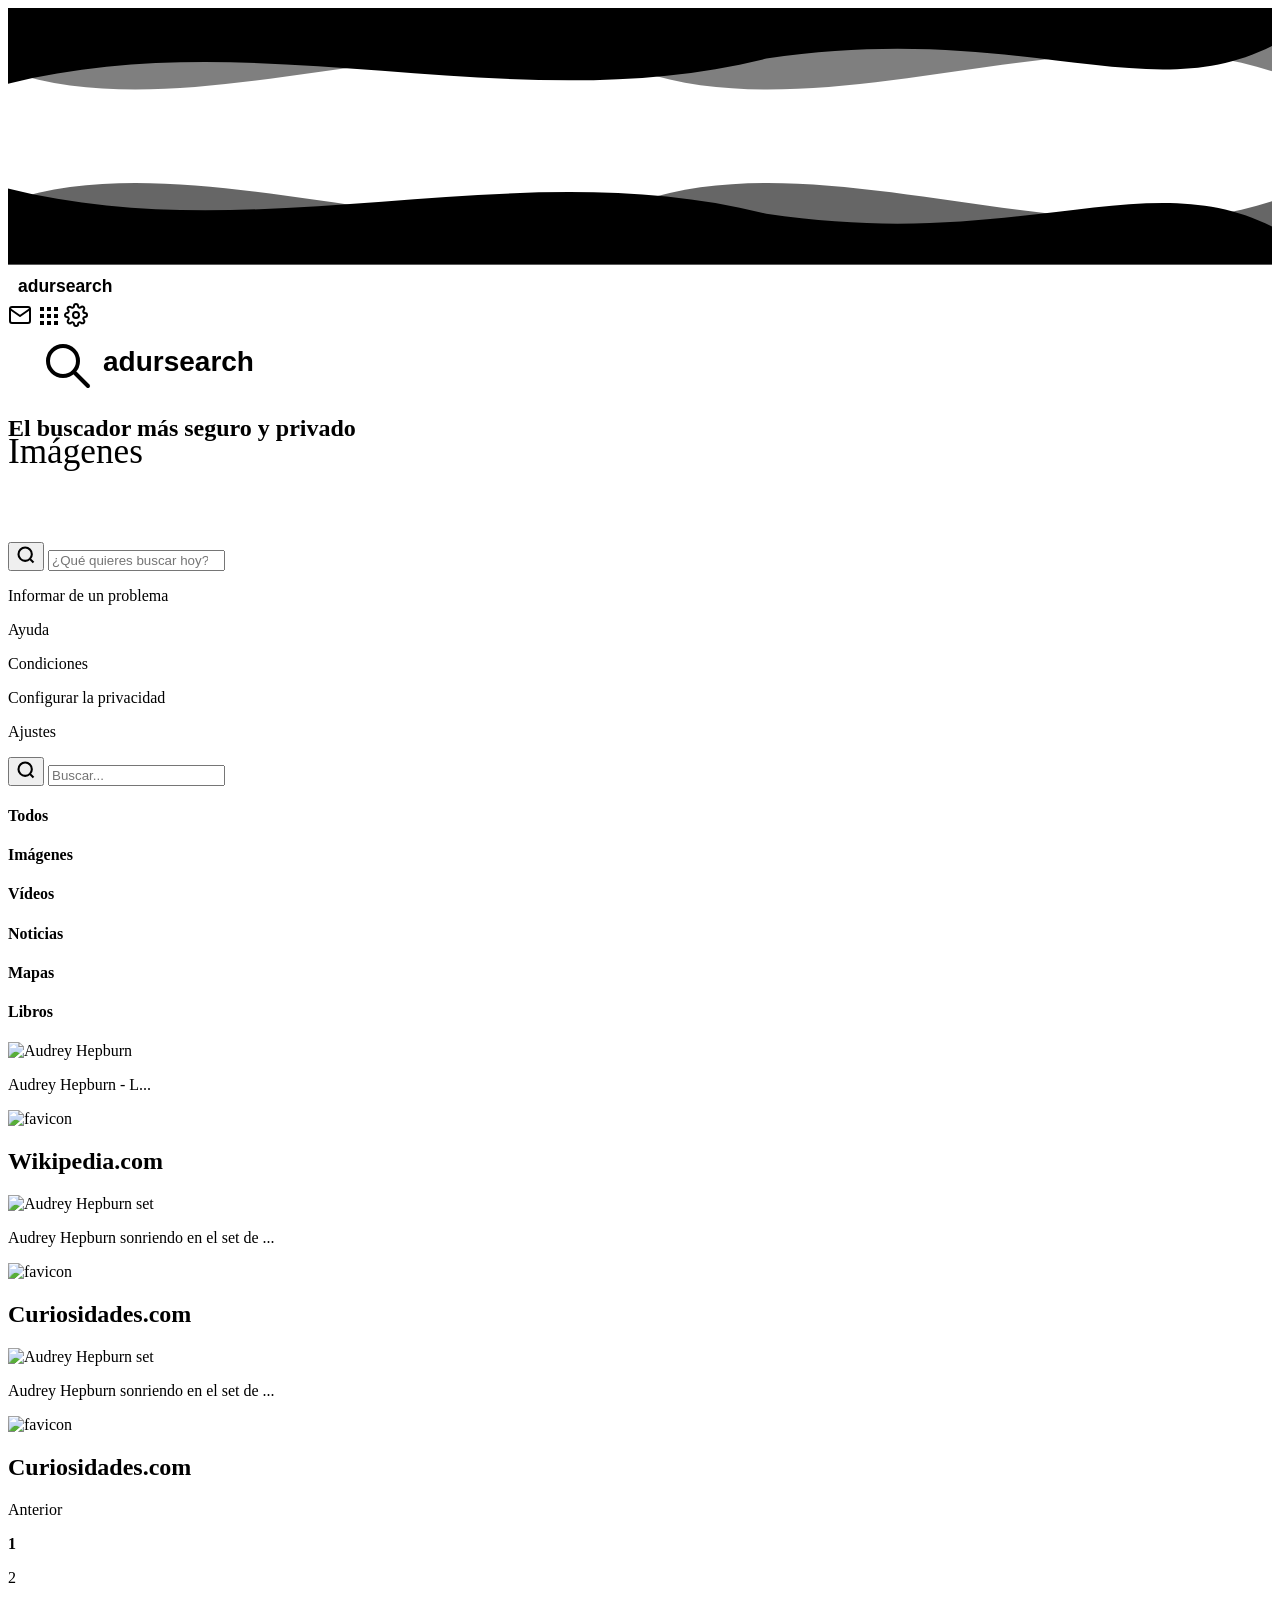
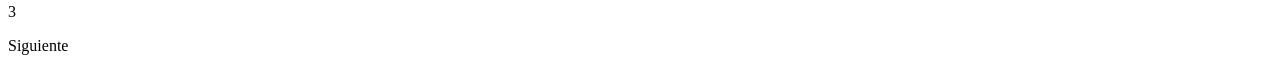
==== index.html @ cc0c8c89 "Add files via upload" ====
<!DOCTYPE html>
<html lang="es">

<head>
    <meta charset="UTF-8">
    <meta name="viewport" content="width=device-width, initial-scale=1.0, maximum-scale=1.0, user-scalable=no, viewport-fit=cover">
    <meta name="apple-mobile-web-app-capable" content="yes">
    <meta name="apple-mobile-web-app-status-bar-style" content="black-translucent">
    <meta name="apple-mobile-web-app-title" content="adursearch">
    
    <title>Buscador Audrey</title>

    <link rel="apple-touch-icon" href="icono-192.png">
    <link rel="manifest" href="manifest.json">
    <link rel="stylesheet" href="css/estilos.css">

</head>

<body class="pantalla-inicio-activa">

    <div class="contenedorOla olaSuperior">
        <svg viewBox="0 0 1000 100" preserveAspectRatio="none">
            <path class="wave-path" d="M0,50 C150,100 350,0 500,50 C650,100 850,0 1000,50 L1000,0 L0,0 Z" opacity="0.5"></path>
            <path class="wave-path" d="M0,60 C200,10 400,90 600,40 C800,10 900,80 1000,30 L1000,0 L0,0 Z"></path>
        </svg>
    </div>

    <div class="contenedorOla olaInferior">
        <svg viewBox="0 0 1000 100" preserveAspectRatio="none">
            <path class="wave-path" d="M0,50 C150,0 350,100 500,50 C650,0 850,100 1000,50 L1000,100 L0,100 Z" opacity="0.6"></path>
            <path class="wave-path" d="M0,40 C200,90 400,10 600,60 C800,90 900,20 1000,70 L1000,100 L0,100 Z"></path>
        </svg>
    </div>

    <nav class="nav-superior">
        <div class="logo-mini" onclick="alternarBusqueda('pantalla-resultados')">
            <svg width="120" height="30" viewBox="0 0 200 60">
                <text x="0" y="45" font-family="Arial, sans-serif" font-size="35" font-weight="bold" fill="var(--colorTema )">adursearch</text>
            </svg>
        </div>
        <div class="iconos-derecha">
            <svg width="24" height="24" viewBox="0 0 24 24" fill="none" stroke="currentColor" stroke-width="2" stroke-linecap="round" stroke-linejoin="round"><path d="M4 4h16c1.1 0 2 .9 2 2v12c0 1.1-.9 2-2 2H4c-1.1 0-2-.9-2-2V6c0-1.1.9-2 2-2z"></path><polyline points="22,6 12,13 2,6"></polyline></svg>
            <svg width="24" height="24" viewBox="0 0 24 24" fill="currentColor"><rect x="4" y="4" width="4" height="4"/><rect x="11" y="4" width="4" height="4"/><rect x="18" y="4" width="4" height="4"/><rect x="4" y="11" width="4" height="4"/><rect x="11" y="11" width="4" height="4"/><rect x="18" y="11" width="4" height="4"/><rect x="4" y="18" width="4" height="4"/><rect x="11" y="18" width="4" height="4"/><rect x="18" y="18" width="4" height="4"/></svg>
            <svg width="24" height="24" viewBox="0 0 24 24" fill="none" stroke="currentColor" stroke-width="2" stroke-linecap="round" stroke-linejoin="round"><circle cx="12" cy="12" r="3"></circle><path d="M19.4 15a1.65 1.65 0 0 0 .33 1.82l.06.06a2 2 0 0 1 0 2.83 2 2 0 0 1-2.83 0l-.06-.06a1.65 1.65 0 0 0-1.82-.33 1.65 1.65 0 0 0-1 1.51V21a2 2 0 0 1-2 2 2 2 0 0 1-2-2v-.09A1.65 1.65 0 0 0 9 19.4a1.65 1.65 0 0 0-1.82.33l-.06.06a2 2 0 0 1-2.83 0 2 2 0 0 1 0-2.83l.06-.06a1.65 1.65 0 0 0 .33-1.82 1.65 1.65 0 0 0-1.51-1H3a2 2 0 0 1-2-2 2 2 0 0 1 2-2h.09A1.65 1.65 0 0 0 4.6 9a1.65 1.65 0 0 0-.33-1.82l-.06-.06a2 2 0 0 1 0-2.83 2 2 0 0 1 2.83 0l.06.06a1.65 1.65 0 0 0 1.82.33H9a1.65 1.65 0 0 0 1-1.51V3a2 2 0 0 1 2-2 2 2 0 0 1 2 2v.09a1.65 1.65 0 0 0 1 1.51 1.65 1.65 0 0 0 1.82-.33l.06-.06a2 2 0 0 1 2.83 0 2 2 0 0 1 0 2.83l-.06.06a1.65 1.65 0 0 0-.33 1.82V9a1.65 1.65 0 0 0 1.51 1H21a2 2 0 0 1 2 2 2 2 0 0 1-2 2h-.09a1.65 1.65 0 0 0-1.51 1z"></path></svg>
        </div>
    </nav>

    <div id="pantalla-inicio" class="pantalla activa">
        <header>
            <svg width="250" height="60" viewBox="0 0 200 60">
                <defs>
                    <linearGradient id="gradienteAzul" x1="0%" y1="0%" x2="100%" y2="100%">
                        <stop offset="0%" style="stop-color:var(--colorTema);stop-opacity:1" />
                        <stop offset="100%" style="stop-color:var(--colorTema);stop-opacity:1" />
                    </linearGradient>
                </defs>
                <g transform="translate(10, 10)">
                    <circle cx="20" cy="20" r="15" stroke="url(#gradienteAzul)" stroke-width="4" fill="none"/>
                    <path d="M32 32 L45 45" stroke="url(#gradienteAzul)" stroke-width="4" stroke-linecap="round"/>
                </g>
                <text x="70" y="40" font-family="Arial, sans-serif" font-size="28" font-weight="bold" fill="var(--colorTema)">adursearch</text>
            </svg>

            <h2>El buscador más seguro y privado</h2>
            <h3 class="subtitulo-tema" style="font-weight: 400; font-size: 220%; margin-top: -30px; margin-bottom: 70px; color: var(--colorTema);">Imágenes</h3>
            
            <div class="barraBuscar">
                <button class="btn-lupa" onclick="alternarBusqueda('pantalla-inicio')">
                    <svg width="20" height="20" viewBox="0 0 24 24" fill="none" stroke="currentColor" stroke-width="2.5"><circle cx="11" cy="11" r="8"></circle><line x1="21" y1="21" x2="16.65" y2="16.65"></line></svg>
                </button>
                <input type="search" id="input-inicio" placeholder="¿Qué quieres buscar hoy?" onkeypress="siPulsaEnter(event)" autocomplete="off">
            </div>
        </header>
        <footer>
            <p>Informar de un problema</p>
            <p>Ayuda</p>
            <p>Condiciones</p>
            <p>Configurar la privacidad</p>
            <p>Ajustes</p>
        </footer>
    </div>

    <div id="pantalla-resultados" class="pantalla">
        <header>
            <div class="barraBuscar">
                <button class="btn-lupa" onclick="alternarBusqueda('pantalla-resultados')">
                    <svg width="20" height="20" viewBox="0 0 24 24" fill="none" stroke="currentColor" stroke-width="2.5"><circle cx="11" cy="11" r="8"></circle><line x1="21" y1="21" x2="16.65" y2="16.65"></line></svg>
                </button>
                <input type="search" id="input-resultados" placeholder="Buscar..." onkeypress="siPulsaEnter(event)" autocomplete="off">
            </div>
            <div class="secciones">
                <h4>Todos</h4>
                <h4><span>Imágenes</span></h4>
                <h4>Vídeos</h4>
                <h4>Noticias</h4>
                <h4>Mapas</h4>
                <h4>Libros</h4>
            </div>
        </header>

        <main>
            <div class="contenedorFotos">
                <img class="foto" src="img/01.jpg" alt="Audrey Hepburn">
                <p>Audrey Hepburn - L...</p>
                <div>
                    <img src="https://upload.wikimedia.org/wikipedia/commons/thumb/7/74/AudreyKHepburn.jpg/250px-AudreyKHepburn.jpg" alt="favicon">
                    <h2>Wikipedia.com</h2>
                </div>
            </div>
            <div class="contenedorFotos">
                <img class="foto" src="img/02.jpg" alt="Audrey Hepburn set">
                <p>Audrey Hepburn sonriendo en el set de ...</p>
                <div>
                    <img src="https://upload.wikimedia.org/wikipedia/commons/thumb/7/74/AudreyKHepburn.jpg/250px-AudreyKHepburn.jpg" alt="favicon">
                    <h2>Curiosidades.com</h2>
                </div>
                <div class="contenedorFotos">
                    <img class="foto" src="img/03.jpg" alt="Audrey Hepburn set">
                    <p>Audrey Hepburn sonriendo en el set de ...</p>
                    <div>
                        <img src="https://upload.wikimedia.org/wikipedia/commons/thumb/7/74/AudreyKHepburn.jpg/250px-AudreyKHepburn.jpg" alt="favicon">
                        <h2>Curiosidades.com</h2>
                    </div>
                </div>
            </div>
        </main>

        <footer>
            <p>Anterior</p>
            <p class="pagina-activa" style="color: var(--colorTexto); font-weight: bold; border-bottom: 1px solid var(--colorTexto);">1</p>
            <p>2</p>
            <p>3</p>
            <p>Siguiente</p>
        </footer>
    </div>

    <script src="script.js"></script>
    <script>
      if ('serviceWorker' in navigator) {
        window.addEventListener('load', () => {
          navigator.serviceWorker.register('./sw.js')
            .then(reg => console.log('SW activo', reg))
            .catch(err => console.log('Error SW', err));
        });
      }
    </script>

</body>
</html>
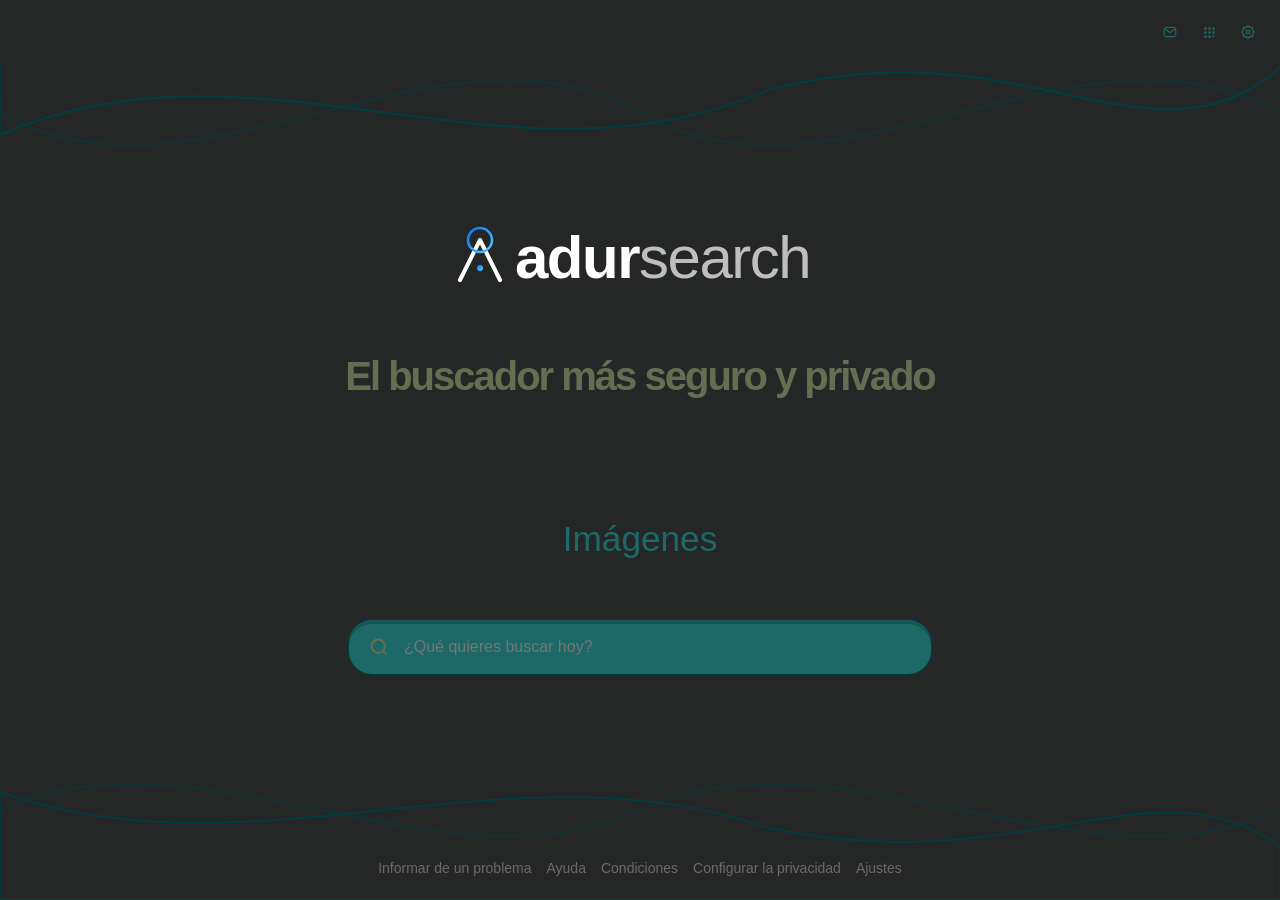
==== commit 21294de8: "Add files via upload" ====
--- a/index.html
+++ b/index.html
@@ -7,6 +7,7 @@
     <meta name="apple-mobile-web-app-capable" content="yes">
     <meta name="apple-mobile-web-app-status-bar-style" content="black-translucent">
     <meta name="apple-mobile-web-app-title" content="adursearch">
+
     
     <title>Buscador Audrey</title>
 
@@ -47,28 +48,38 @@
 
     <div id="pantalla-inicio" class="pantalla activa">
         <header>
-            <svg width="250" height="60" viewBox="0 0 200 60">
-                <defs>
-                    <linearGradient id="gradienteAzul" x1="0%" y1="0%" x2="100%" y2="100%">
-                        <stop offset="0%" style="stop-color:var(--colorTema);stop-opacity:1" />
-                        <stop offset="100%" style="stop-color:var(--colorTema);stop-opacity:1" />
-                    </linearGradient>
-                </defs>
-                <g transform="translate(10, 10)">
-                    <circle cx="20" cy="20" r="15" stroke="url(#gradienteAzul)" stroke-width="4" fill="none"/>
-                    <path d="M32 32 L45 45" stroke="url(#gradienteAzul)" stroke-width="4" stroke-linecap="round"/>
-                </g>
-                <text x="70" y="40" font-family="Arial, sans-serif" font-size="28" font-weight="bold" fill="var(--colorTema)">adursearch</text>
+            <svg width="550" height="80" viewBox="0 0 400 80" xmlns="http://www.w3.org/2000/svg">
+            <defs>
+            <linearGradient id="gradConvergencia" x1="0%" y1="0%" x2="100%" y2="100%">
+            <stop offset="0%" style="stop-color:#007aff;stop-opacity:1" />
+            <stop offset="100%" style="stop-color:#5ac8fa;stop-opacity:1" />
+            </linearGradient>
+            </defs>
+
+            <g transform="translate(10, 10)">
+            <path d="M10 60 L30 20 L50 60" stroke="white" stroke-width="4" fill="none" stroke-linecap="round" stroke-linejoin="round"/>
+
+            <path d="M18 42 L42 42" stroke="url(#gradConvergencia)" stroke-width="3" stroke-linecap="round" fill="none"/>
+
+            <circle cx="30" cy="48" r="3" fill="url(#gradConvergencia)"/>
+
+            <circle cx="30" cy="20" r="12" stroke="url(#gradConvergencia)" stroke-width="2.5" fill="none"/>
+            </g>
+
+            <text x="75" y="68" font-family="-apple-system, BlinkMacSystemFont, sans-serif" font-size="60" font-weight="900" letter-spacing="-1.5px" fill="white">
+            adur<tspan font-weight="200" opacity="0.7">search</tspan>
+            </text>
             </svg>
 
             <h2>El buscador más seguro y privado</h2>
-            <h3 class="subtitulo-tema" style="font-weight: 400; font-size: 220%; margin-top: -30px; margin-bottom: 70px; color: var(--colorTema);">Imágenes</h3>
+            <h3 class="subtitulo-tema" style="font-weight: 400; font-size: 220%; margin-top: 30px; margin-bottom: 40px; color: var(--colorTema);">Imágenes</h3>
             
             <div class="barraBuscar">
                 <button class="btn-lupa" onclick="alternarBusqueda('pantalla-inicio')">
                     <svg width="20" height="20" viewBox="0 0 24 24" fill="none" stroke="currentColor" stroke-width="2.5"><circle cx="11" cy="11" r="8"></circle><line x1="21" y1="21" x2="16.65" y2="16.65"></line></svg>
                 </button>
-                <input type="search" id="input-inicio" placeholder="¿Qué quieres buscar hoy?" onkeypress="siPulsaEnter(event)" autocomplete="off">
+                <input type="search" id="input-inicio" placeholder="¿Qué quieres buscar hoy?" onkeypress="siPulsaEnter(event)"
+                    autocomplete="off" autocorrect="off" autocapitalize="off" spellcheck="false">
             </div>
         </header>
         <footer>
@@ -86,7 +97,8 @@
                 <button class="btn-lupa" onclick="alternarBusqueda('pantalla-resultados')">
                     <svg width="20" height="20" viewBox="0 0 24 24" fill="none" stroke="currentColor" stroke-width="2.5"><circle cx="11" cy="11" r="8"></circle><line x1="21" y1="21" x2="16.65" y2="16.65"></line></svg>
                 </button>
-                <input type="search" id="input-resultados" placeholder="Buscar..." onkeypress="siPulsaEnter(event)" autocomplete="off">
+                <input type="search" id="input-resultados" placeholder="Buscar..." onkeypress="siPulsaEnter(event)" autocomplete="off"
+                    autocorrect="off" autocapitalize="off" spellcheck="false">
             </div>
             <div class="secciones">
                 <h4>Todos</h4>
--- a/css/estilos.css
+++ b/css/estilos.css
@@ -0,0 +1,342 @@
+* {
+    box-sizing: border-box;
+    -webkit-tap-highlight-color: transparent;
+}
+
+html {
+    scroll-behavior: smooth;
+}
+
+:root {
+    /* MI PROPUESTA CON COLORES TEMA */
+    /* --colorFondo: #002630;
+    --colorTema: #fefae0;
+    --colorTema_secundario: #606c38;
+    --colorLineas: #003e42;
+    --colorSombraFotos: #c3a87F;
+    --interfaz_color: #dfe1e5;
+    --fuente: arial, sans-serif;
+     */
+    
+    /* GRIS MARRONCITO */
+     /* --colorFondo: #282d2e;
+    --colorTema: #fefae0;
+    --colorTema_secundario: #666d50;
+    --colorLineas: #003e42;
+    --colorSombraFotos: #1a1918;
+    --interfaz_color: #dfe1e5;
+    --fuente: arial, sans-serif; */
+    
+    /* GRIS MARRONCITO */
+     --colorFondo: #252727;
+    --colorTema: #1d6968;
+    --colorTema_secundario: #666d50;
+    --colorLineas: #003e42;
+    --colorSombraFotos: #1a1918;
+    --interfaz_color: #6d6965;
+    --fuente: arial, sans-serif;
+
+    /* NEÓN */
+    /* --colorFondo: #0d0221;
+    --colorTema: #3de6af;
+    --colorTema_secundario: #ff4a9e;
+    --colorLineas: #3de6af;
+    --colorSombraFotos: #ff4a9e;
+    --interfaz_color: #261447;
+    --fuente: arial, sans-serif; */
+}
+
+body {
+    margin: 0;
+    min-height: 100vh;
+    position: relative;
+    font-family: var(--fuente);
+    background-color: var(--colorFondo);
+    overflow-x: hidden;
+    color: var(--colorTema);
+}
+
+.contenedorOla {
+    width: 100%;
+    left: 0;
+    position: fixed;
+    z-index: -1;
+    pointer-events: none;
+    transition: all 0.5s ease-in-out;
+}
+
+.olaSuperior {
+    top: 0;
+    height: 25vh;
+}
+
+.olaInferior {
+    bottom: 0;
+    height: 20vh;
+}
+
+.contenedorOla svg {
+    width: 100%;
+    height: 100%;
+}
+
+.wave-path {
+    fill: none;
+    stroke: var(--colorLineas);
+    stroke-width: 1;
+}
+
+.pantalla-resultados-activa .olaInferior {
+    opacity: 0;
+    transform: translateY(100%);
+}
+
+.pantalla-resultados-activa .olaSuperior {
+    height: 10vh;
+    opacity: 0.5;
+}
+
+.nav-superior {
+    width: 100%;
+    padding: calc(20px + env(safe-area-inset-top)) 20px 20px 20px;
+    position: fixed;
+    top: 0;
+    z-index: 100;
+    display: flex;
+    align-items: center;
+    justify-content: flex-end;
+    gap: 15px;
+    background-color: var(--colorFondo);
+}
+
+.pantalla-resultados-activa .nav-superior {
+    justify-content: space-between;
+    border-bottom: none;
+}
+
+.logo-mini {
+    display: none;
+    cursor: pointer;
+}
+
+.pantalla-resultados-activa .logo-mini {
+    display: block;
+}
+
+.iconos-derecha {
+    display: flex;
+    align-items: center;
+    gap: 15px;
+}
+
+.nav-superior svg {
+    padding: 5px;
+    border-radius: 50%;
+    color: var(--colorTema);
+    transition: background 0.2s;
+    cursor: pointer;
+}
+
+.nav-superior svg:hover {
+    background-color: var(--interfaz_color);
+}
+
+.pantalla {
+    width: 100%;
+    padding-top: 60px;
+    display: none;
+    flex-direction: column;
+    align-items: center;
+}
+
+p{
+    color: white;
+}
+
+h2{
+    color: var(--colorTema_secundario);
+}
+
+.activa {
+    display: flex;
+}
+
+header {
+    width: 100%;
+    display: flex;
+    flex-direction: column;
+    align-items: center;
+}
+
+header h2 {
+    padding: 30px;
+    margin-bottom: 60px;
+    text-align: center;
+    font-size: 2.5rem;
+    letter-spacing: -2px;
+    color: var(--colorTema_secundario);
+}
+
+#pantalla-inicio header {
+    height: 85vh;
+    justify-content: center;
+}
+
+#pantalla-resultados header {
+    padding-top: 0px;
+}
+
+.barraBuscar {
+    width: 90%;
+    max-width: 584px;
+    height: 56px;
+    padding: 0 15px;
+    margin-top: 20px;
+    display: flex;
+    align-items: center;
+    border-radius: 24px;
+    border: 1px solid var(--colorLineas);
+    background: var(--colorTema);
+    
+    box-shadow: inset 0px 4px 0 rgba(0, 0, 0, .2);
+}
+
+.barraBuscar input {
+    height: 100%;
+    padding: 0 10px;
+    flex: 1;
+    font-size: 16px;
+    outline: none;
+    border: none;
+    background: transparent;
+    color: var(--colorLineas);
+}
+
+.btn-lupa {
+    padding: 5px;
+    display: flex;
+    align-items: center;
+    border: none;
+    background: none;
+    color: var(--colorTema_secundario);
+    cursor: pointer;
+}
+
+.secciones {
+    margin-top: 10px;
+    height: 40px;
+    width: 100%;
+    display: flex;
+    align-items: center;
+    justify-content: center;
+    gap: 20px;
+}
+
+.secciones h4 {
+    margin: 0;
+    margin-top: 20px;
+    margin-bottom: 10px;
+    padding-bottom: 8px;
+    font-size: 14px;
+    font-weight: 600;
+    color: var(--colorTema_secundario);
+    cursor: pointer;
+}
+
+.secciones span {
+    padding-bottom: 3px;
+    display: inline-block;
+    color: var(--colorTema);
+    font-weight: bold;
+    transform: translateY(-3px);
+    border-bottom: 2px solid var(--colorTema);
+}
+
+main {
+    padding-top: 30px;
+    width: 100%;
+    display: flex;
+    flex-direction: column;
+    align-items: center;
+    justify-content: center;
+}
+
+.contenedorFotos {
+    width: 80%;
+    min-width: 100px;
+    margin-bottom: 45px;
+    display: flex;
+    flex-direction: column;
+    justify-content: center;
+    align-items: center;
+    border-radius: 5px;
+}
+
+.contenedorFotos .foto {
+    width: 70%;
+    border-radius: 10px;
+    box-shadow: 0 0 10px var(--colorSombraFotos);
+}
+
+.contenedorFotos div {
+    margin-top: 15px;
+    display: flex;
+    gap: 5px;
+}
+
+.contenedorFotos div img {
+    width: 15px;
+}
+
+.contenedorFotos div h2 {
+    margin: 0;
+    font-size: 90%;
+    font-weight: 500;
+}
+
+.contenedorFotos p {
+    margin: 0;
+    margin-top: 15px;
+    font-size: 85%;
+}
+
+footer {
+    width: 100%;
+    padding: 10px 0;
+    display: flex;
+    justify-content: center;
+    align-items: center;
+    gap: 20px;
+}
+
+footer p {
+    color: var(--interfaz_color);
+    font-size: 14px;
+    cursor: pointer;
+}
+
+#pantalla-inicio footer {
+    position: absolute;
+    bottom: 0;
+    gap: 15px;
+}
+
+button:focus, 
+.btn-lupa:focus, 
+.logo-mini:focus {
+    outline: none;
+}
+
+input[type="search"] {
+    -webkit-appearance: none;
+    appearance: none;
+    background-color: transparent; 
+    border: none;
+}
+
+input[type="search"]::-webkit-search-decoration,
+input[type="search"]::-webkit-search-cancel-button,
+input[type="search"]::-webkit-search-results-button,
+input[type="search"]::-webkit-search-results-decoration {
+    display: none;
+}
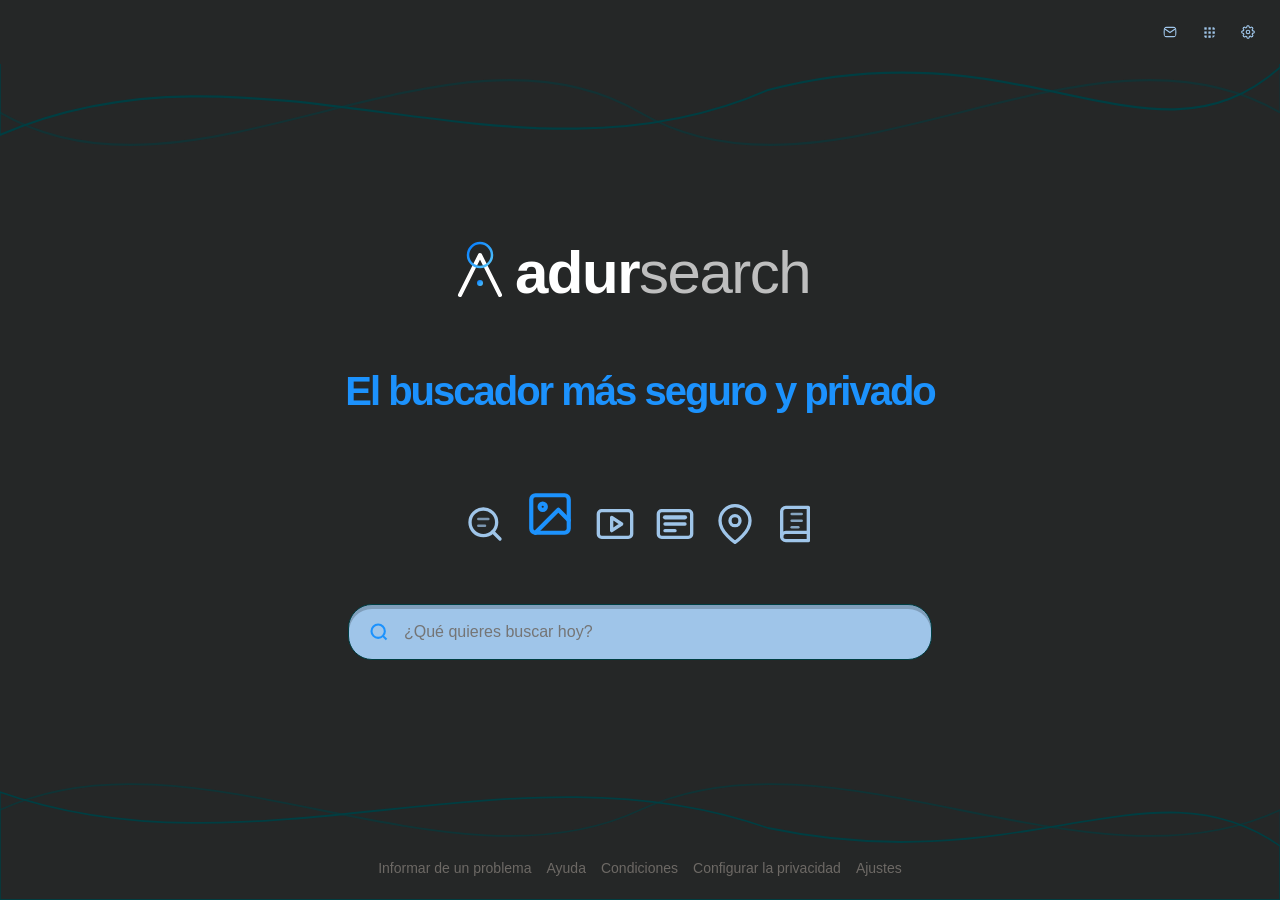
==== commit f2576588: "Update index.html" ====
--- a/index.html
+++ b/index.html
@@ -72,7 +72,48 @@
             </svg>
 
             <h2>El buscador más seguro y privado</h2>
-            <h3 class="subtitulo-tema" style="font-weight: 400; font-size: 220%; margin-top: 30px; margin-bottom: 40px; color: var(--colorTema);">Imágenes</h3>
+            
+            <div class="iconosBusqueda">
+
+                <svg xmlns="http://www.w3.org/2000/svg" width="24" height="24" viewBox="0 0 24 24" fill="none" stroke="currentColor" stroke-width="2" stroke-linecap="round" stroke-linejoin="round">
+                <circle cx="11" cy="11" r="8"></circle>
+                <line x1="21" y1="21" x2="16.65" y2="16.65"></line>
+                <line x1="8" y1="9" x2="14" y2="9" stroke-width="1.5" opacity="0.7"></line>
+                <line x1="8" y1="13" x2="12" y2="13" stroke-width="1.5" opacity="0.7"></line>
+                </svg>
+
+                <svg xmlns="http://www.w3.org/2000/svg" width="24" height="24" viewBox="0 0 24 24" fill="none" stroke="currentColor" stroke-width="2" stroke-linecap="round" stroke-linejoin="round" class="seleccionado">
+                    <rect x="3" y="3" width="18" height="18" rx="2" ry="2"></rect>
+                    <circle cx="8.5" cy="8.5" r="1.5"></circle>
+                    <polyline points="21 15 16 10 5 21"></polyline>
+                </svg>
+
+                <svg xmlns="http://www.w3.org/2000/svg" width="24" height="24" viewBox="0 0 24 24" fill="none" stroke="currentColor" stroke-width="2" stroke-linecap="round" stroke-linejoin="round">
+                <rect x="2" y="4" width="20" height="16" rx="2" ry="2"></rect>
+                <polygon points="10 8 16 12 10 16 10 8"></polygon>
+                </svg>
+
+                <svg xmlns="http://www.w3.org/2000/svg" width="24" height="24" viewBox="0 0 24 24" fill="none" stroke="currentColor" stroke-width="2" stroke-linecap="round" stroke-linejoin="round">
+                <path d="M4 4h16a2 2 0 0 1 2 2v12a2 2 0 0 1-2 2H4a2 2 0 0 1-2-2V6a2 2 0 0 1 2-2z"></path>
+                <line x1="6" y1="8" x2="18" y2="8" stroke-width="2.5"></line>
+                <line x1="6" y1="12" x2="18" y2="12"></line>
+                <line x1="6" y1="16" x2="12" y2="16"></line>
+                </svg>
+
+                <svg xmlns="http://www.w3.org/2000/svg" width="24" height="24" viewBox="0 0 24 24" fill="none" stroke="currentColor" stroke-width="2" stroke-linecap="round" stroke-linejoin="round">
+                <path d="M21 10c0 7-9 13-9 13s-9-6-9-13a9 9 0 0 1 18 0z"></path>
+                <circle cx="12" cy="10" r="3"></circle>
+                </svg>
+
+                <svg xmlns="http://www.w3.org/2000/svg" width="24" height="24" viewBox="0 0 24 24" fill="none" stroke="currentColor" stroke-width="2" stroke-linecap="round" stroke-linejoin="round">
+                <path d="M4 19.5A2.5 2.5 0 0 1 6.5 17H20"></path>
+                <path d="M6.5 2H20v20H6.5A2.5 2.5 0 0 1 4 19.5v-15A2.5 2.5 0 0 1 6.5 2z"></path>
+                <line x1="10" y1="6" x2="16" y2="6" stroke-width="1.5" opacity="0.8"></line>
+                <line x1="10" y1="10" x2="16" y2="10" stroke-width="1.5" opacity="0.8"></line>
+                <line x1="10" y1="14" x2="14" y2="14" stroke-width="1.5" opacity="0.8"></line>
+                </svg>
+
+            </div>
             
             <div class="barraBuscar">
                 <button class="btn-lupa" onclick="alternarBusqueda('pantalla-inicio')">
@@ -158,4 +199,4 @@
     </script>
 
 </body>
-</html>+</html>
--- a/css/estilos.css
+++ b/css/estilos.css
@@ -8,42 +8,13 @@
 }
 
 :root {
-    /* MI PROPUESTA CON COLORES TEMA */
-    /* --colorFondo: #002630;
-    --colorTema: #fefae0;
-    --colorTema_secundario: #606c38;
-    --colorLineas: #003e42;
-    --colorSombraFotos: #c3a87F;
-    --interfaz_color: #dfe1e5;
-    --fuente: arial, sans-serif;
-     */
-    
-    /* GRIS MARRONCITO */
-     /* --colorFondo: #282d2e;
-    --colorTema: #fefae0;
-    --colorTema_secundario: #666d50;
-    --colorLineas: #003e42;
-    --colorSombraFotos: #1a1918;
-    --interfaz_color: #dfe1e5;
-    --fuente: arial, sans-serif; */
-    
-    /* GRIS MARRONCITO */
-     --colorFondo: #252727;
-    --colorTema: #1d6968;
-    --colorTema_secundario: #666d50;
+    --colorFondo: #252727;
+    --colorTema_secundario: #1c92fd;
+    --colorTema: #9fc5e9;
     --colorLineas: #003e42;
     --colorSombraFotos: #1a1918;
     --interfaz_color: #6d6965;
     --fuente: arial, sans-serif;
-
-    /* NEÓN */
-    /* --colorFondo: #0d0221;
-    --colorTema: #3de6af;
-    --colorTema_secundario: #ff4a9e;
-    --colorLineas: #3de6af;
-    --colorSombraFotos: #ff4a9e;
-    --interfaz_color: #261447;
-    --fuente: arial, sans-serif; */
 }
 
 body {
@@ -222,6 +193,26 @@
     cursor: pointer;
 }
 
+.iconosBusqueda{
+    margin-bottom: 30px;
+    display: flex;
+    gap: 20px;
+
+    svg{
+        width: 40px;
+        height: 40px;
+    }
+
+    .seleccionado{
+        width: 50px;
+        height: 50px;
+
+        transform: translateY(-15px);
+
+        color: var(--colorTema_secundario);
+    }
+}
+
 .secciones {
     margin-top: 10px;
     height: 40px;
@@ -339,4 +330,4 @@
 input[type="search"]::-webkit-search-results-button,
 input[type="search"]::-webkit-search-results-decoration {
     display: none;
-}+}
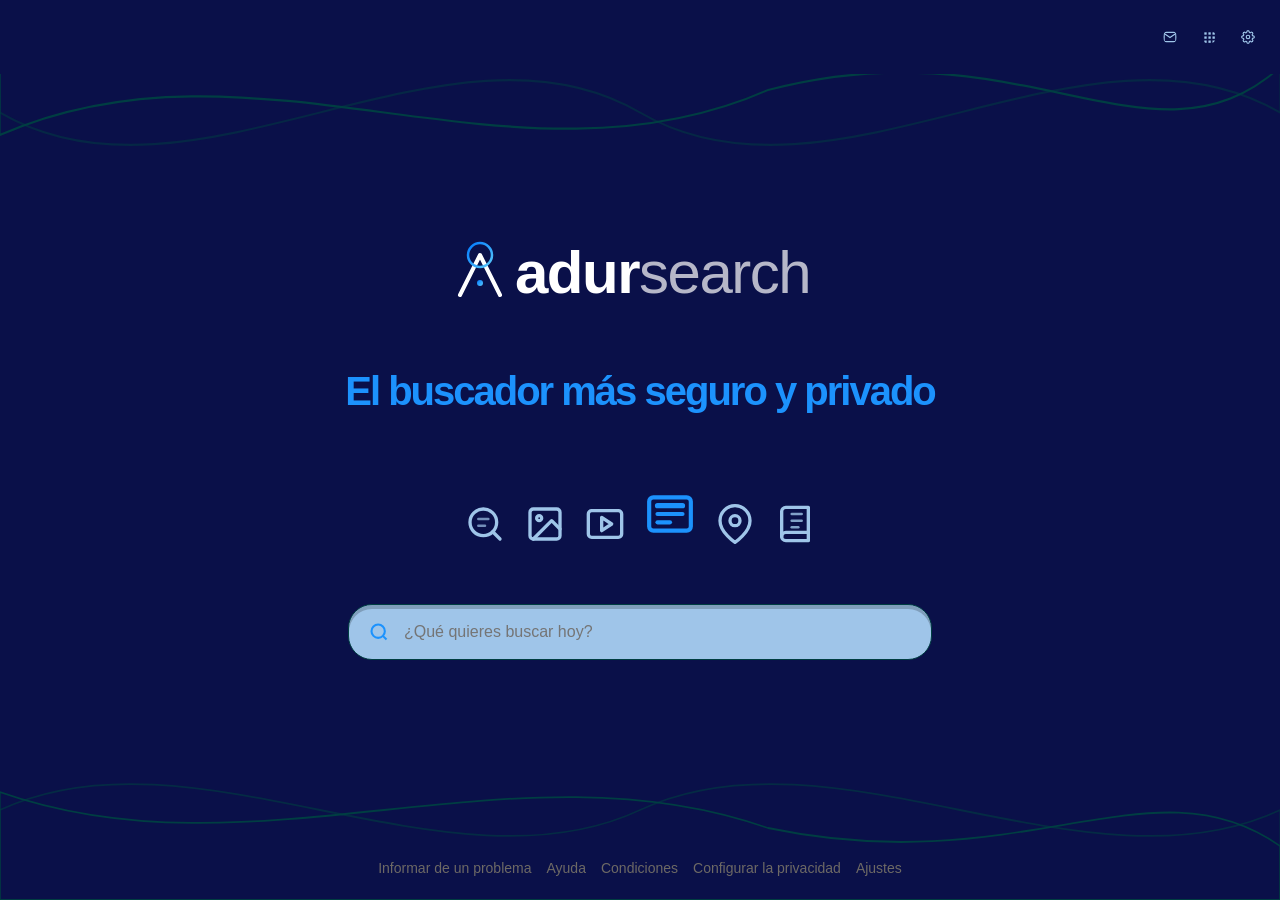
==== commit e7674d6a: "Add files via upload" ====
--- a/index.html
+++ b/index.html
@@ -9,7 +9,7 @@
     <meta name="apple-mobile-web-app-title" content="adursearch">
 
     
-    <title>Buscador Audrey</title>
+    <title>Buscador Noticias</title>
 
     <link rel="apple-touch-icon" href="icono-192.png">
     <link rel="manifest" href="manifest.json">
@@ -35,8 +35,27 @@
 
     <nav class="nav-superior">
         <div class="logo-mini" onclick="alternarBusqueda('pantalla-resultados')">
-            <svg width="120" height="30" viewBox="0 0 200 60">
-                <text x="0" y="45" font-family="Arial, sans-serif" font-size="35" font-weight="bold" fill="var(--colorTema )">adursearch</text>
+            <svg width="350" height="50" viewBox="0 0 400 80" xmlns="http://www.w3.org/2000/svg">
+                <defs>
+                <linearGradient id="gradConvergencia2" x1="0%" y1="0%" x2="100%" y2="100%">
+                <stop offset="0%" style="stop-color:#007aff;stop-opacity:1" />
+                <stop offset="100%" style="stop-color:#5ac8fa;stop-opacity:1" />
+                </linearGradient>
+                </defs>
+
+                <g transform="translate(10, 10)">
+                <path d="M10 60 L30 20 L50 60" stroke="white" stroke-width="4" fill="none" stroke-linecap="round" stroke-linejoin="round"/>
+
+                <path d="M18 42 L42 42" stroke="url(#gradConvergencia2)" stroke-width="3" stroke-linecap="round" fill="none"/>
+
+                <circle cx="30" cy="48" r="3" fill="url(#gradConvergencia2)"/>
+
+                <circle cx="30" cy="20" r="12" stroke="url(#gradConvergencia2)" stroke-width="2.5" fill="none"/>
+                </g>
+                
+                <text x="75" y="68" font-family="-apple-system, BlinkMacSystemFont, sans-serif" font-size="60" font-weight="900" letter-spacing="-1.5px" fill="white">
+                adur<tspan font-weight="200" opacity="0.7">search</tspan>
+                </text>
             </svg>
         </div>
         <div class="iconos-derecha">
@@ -49,26 +68,26 @@
     <div id="pantalla-inicio" class="pantalla activa">
         <header>
             <svg width="550" height="80" viewBox="0 0 400 80" xmlns="http://www.w3.org/2000/svg">
-            <defs>
-            <linearGradient id="gradConvergencia" x1="0%" y1="0%" x2="100%" y2="100%">
-            <stop offset="0%" style="stop-color:#007aff;stop-opacity:1" />
-            <stop offset="100%" style="stop-color:#5ac8fa;stop-opacity:1" />
-            </linearGradient>
-            </defs>
-
-            <g transform="translate(10, 10)">
-            <path d="M10 60 L30 20 L50 60" stroke="white" stroke-width="4" fill="none" stroke-linecap="round" stroke-linejoin="round"/>
-
-            <path d="M18 42 L42 42" stroke="url(#gradConvergencia)" stroke-width="3" stroke-linecap="round" fill="none"/>
-
-            <circle cx="30" cy="48" r="3" fill="url(#gradConvergencia)"/>
-
-            <circle cx="30" cy="20" r="12" stroke="url(#gradConvergencia)" stroke-width="2.5" fill="none"/>
-            </g>
-
-            <text x="75" y="68" font-family="-apple-system, BlinkMacSystemFont, sans-serif" font-size="60" font-weight="900" letter-spacing="-1.5px" fill="white">
-            adur<tspan font-weight="200" opacity="0.7">search</tspan>
-            </text>
+                <defs>
+                <linearGradient id="gradConvergencia" x1="0%" y1="0%" x2="100%" y2="100%">
+                <stop offset="0%" style="stop-color:#007aff;stop-opacity:1" />
+                <stop offset="100%" style="stop-color:#5ac8fa;stop-opacity:1" />
+                </linearGradient>
+                </defs>
+
+                <g transform="translate(10, 10)">
+                <path d="M10 60 L30 20 L50 60" stroke="white" stroke-width="4" fill="none" stroke-linecap="round" stroke-linejoin="round"/>
+
+                <path d="M18 42 L42 42" stroke="url(#gradConvergencia)" stroke-width="3" stroke-linecap="round" fill="none"/>
+
+                <circle cx="30" cy="48" r="3" fill="url(#gradConvergencia)"/>
+
+                <circle cx="30" cy="20" r="12" stroke="url(#gradConvergencia)" stroke-width="2.5" fill="none"/>
+                </g>
+
+                <text x="75" y="68" font-family="-apple-system, BlinkMacSystemFont, sans-serif" font-size="60" font-weight="900" letter-spacing="-1.5px" fill="white">
+                adur<tspan font-weight="200" opacity="0.7">search</tspan>
+                </text>
             </svg>
 
             <h2>El buscador más seguro y privado</h2>
@@ -82,7 +101,7 @@
                 <line x1="8" y1="13" x2="12" y2="13" stroke-width="1.5" opacity="0.7"></line>
                 </svg>
 
-                <svg xmlns="http://www.w3.org/2000/svg" width="24" height="24" viewBox="0 0 24 24" fill="none" stroke="currentColor" stroke-width="2" stroke-linecap="round" stroke-linejoin="round" class="seleccionado">
+                <svg xmlns="http://www.w3.org/2000/svg" width="24" height="24" viewBox="0 0 24 24" fill="none" stroke="currentColor" stroke-width="2" stroke-linecap="round" stroke-linejoin="round">
                     <rect x="3" y="3" width="18" height="18" rx="2" ry="2"></rect>
                     <circle cx="8.5" cy="8.5" r="1.5"></circle>
                     <polyline points="21 15 16 10 5 21"></polyline>
@@ -93,7 +112,7 @@
                 <polygon points="10 8 16 12 10 16 10 8"></polygon>
                 </svg>
 
-                <svg xmlns="http://www.w3.org/2000/svg" width="24" height="24" viewBox="0 0 24 24" fill="none" stroke="currentColor" stroke-width="2" stroke-linecap="round" stroke-linejoin="round">
+                <svg xmlns="http://www.w3.org/2000/svg" width="24" height="24" viewBox="0 0 24 24" fill="none" stroke="currentColor" stroke-width="2" stroke-linecap="round" stroke-linejoin="round"  class="seleccionado">
                 <path d="M4 4h16a2 2 0 0 1 2 2v12a2 2 0 0 1-2 2H4a2 2 0 0 1-2-2V6a2 2 0 0 1 2-2z"></path>
                 <line x1="6" y1="8" x2="18" y2="8" stroke-width="2.5"></line>
                 <line x1="6" y1="12" x2="18" y2="12"></line>
@@ -143,39 +162,70 @@
             </div>
             <div class="secciones">
                 <h4>Todos</h4>
-                <h4><span>Imágenes</span></h4>
+                <h4>Imágenes</h4>
                 <h4>Vídeos</h4>
-                <h4>Noticias</h4>
+                <span><h4>Noticias</h4></span>
                 <h4>Mapas</h4>
                 <h4>Libros</h4>
             </div>
         </header>
 
         <main>
-            <div class="contenedorFotos">
-                <img class="foto" src="img/01.jpg" alt="Audrey Hepburn">
-                <p>Audrey Hepburn - L...</p>
-                <div>
-                    <img src="https://upload.wikimedia.org/wikipedia/commons/thumb/7/74/AudreyKHepburn.jpg/250px-AudreyKHepburn.jpg" alt="favicon">
-                    <h2>Wikipedia.com</h2>
-                </div>
-            </div>
-            <div class="contenedorFotos">
-                <img class="foto" src="img/02.jpg" alt="Audrey Hepburn set">
-                <p>Audrey Hepburn sonriendo en el set de ...</p>
-                <div>
-                    <img src="https://upload.wikimedia.org/wikipedia/commons/thumb/7/74/AudreyKHepburn.jpg/250px-AudreyKHepburn.jpg" alt="favicon">
-                    <h2>Curiosidades.com</h2>
-                </div>
-                <div class="contenedorFotos">
-                    <img class="foto" src="img/03.jpg" alt="Audrey Hepburn set">
-                    <p>Audrey Hepburn sonriendo en el set de ...</p>
-                    <div>
-                        <img src="https://upload.wikimedia.org/wikipedia/commons/thumb/7/74/AudreyKHepburn.jpg/250px-AudreyKHepburn.jpg" alt="favicon">
-                        <h2>Curiosidades.com</h2>
-                    </div>
-                </div>
-            </div>
+            <div class="noticia">
+                <div class="webNoticia"><h3>https://www.dida.eus/user=koldog/messageid=sasl11dl33</h3></div>
+                <h2>Publicación de Koldo Garmendia en DiDa! @koldog - DiDa!.eus</h2>
+                <p>Koldo Garmendia (@koldog) - Dida <br>"Por favor, ¡máxima difusión! ¡Mi Sara ha desaparecido! ¡¡ESTAMOS MUY PREOCUPADOS POR LO QUE LE HAYA PODIDO PASAR!!". #Donostia #SaraAgirre #Dida
+                <br>
+                <small>Hace 3 meses</small>
+                </p>
+            </div>
+            
+            <div class="noticia">
+                <div class="webNoticia"><h3>https://www.dida.eus/user=koldog/messageid=w0238sasKKm1</h3></div>
+                <h2>Publicación de Koldo Garmendia en DiDa! @koldog - DiDa!.eus</h2>
+                <p>Koldo Garmendia (@koldog) - Dida <br>
+Donde tendría que haber un "sí, quiero", solo hay silencio. Sara, si lees esto, por favor... #Donostia #SaraAgirre #Dida
+                    <br>
+                    <small>Hace 3 meses</small>
+                </p>
+                </div>
+                
+            <div class="noticia">
+                <div class="webNoticia"><h3>https://Salud-vibras-dieta.net</h3></div>
+                <h2>La cuenta @GossipVascoNavarro analiza el último post de Koldo Garmendia. "La ropa de la novia seguía en la habitación", comentan varios testigos en el hilo oficial de...</h2>
+                <p>Hace ya un mes de que el usuario de "DiDa!" Koldo Garmendia (@koldog) publicara desesperado la desaparición de su prometida Sara Agirre justo el día de su boda. Fuentes cercanas informan...
+                    <br>
+                    <small>Hace 2 meses</small>
+                </p>
+                </div>
+                
+            <div class="noticia">
+                <div class="webNoticia"><h3>https://www.dida.eus/user=koldog/messageid=sasm92932mcLAKA#</h3></div>
+                <h2>Publicación de Koldo Garmendia en DiDa! @koldog - DiDa!.eus</h2>
+                <p>Koldo Garmendia (@koldog) - Dida <br>
+Literalmente no me lo creo. Estamos todos en la iglesia y Sara no aparece. No coge el teléfono ni nada. Al principio pensaba que era una broma de mal gusto, pero ya no tiene gracia. Si alguien la ha visto por la zona de Gros esta mañana, por favor, escribidme por DM. Estoy fatal. #Donostia #SaraAgirre #Dida
+                    <br>
+                    <small>Hace 3 meses</small>
+                </p>
+                </div>
+            <div class="noticia">
+                <div class="webNoticia"><h3>https://www.dida.eus/user=koldog/messageid=83%63m</h3></div>
+                <h2>Publicación de Koldo Garmendia en DiDa! @koldog - DiDa!.eus</h2>
+                <p>Koldo Garmendia (@koldog) - Dida <br>
+En respuesta a @iñarritu-Tu:
+(2/3) Es como si se la hubiera tragado la tierra. Por favor, dejad de decir en los comentarios que se ha arrepentido. No la conocéis. Algo ha pasado. Mi Sara... ¿¡Dónde estás!?#Donostia #SaraAgirre #Dida
+                    <br>
+                    <small>Hace 3 meses</small>
+                </p>
+                </div>
+            <div class="noticia">
+                <div class="webNoticia"><h3>https://www.dida.eus/user=koldog/messageid=saks8%12</h3></div>
+                <h2>Publicación de Koldo Garmendia en DiDa! @koldog - DiDa!.eus</h2>
+                <p>Me estáis saturando el buzón con teorías de mierda y no puedo más. Bloqueo directo a quien vuelva a insinuar que esto es un montaje para ganar seguidores. Mi prometida no está, me da igual el engagement y me da igual todo. Solo quiero que Sara vuelva. Por favor, difundid la foto, ¡que llegue a todo el mundo!. #Donostia #SaraAgirre #Dida
+                    <br>
+                    <small>Hace 3 meses</small>
+                </p>
+                </div>
         </main>
 
         <footer>
--- a/css/estilos.css
+++ b/css/estilos.css
@@ -8,7 +8,7 @@
 }
 
 :root {
-    --colorFondo: #252727;
+    --colorFondo: #0a1049;
     --colorTema_secundario: #1c92fd;
     --colorTema: #9fc5e9;
     --colorLineas: #003e42;
@@ -69,6 +69,7 @@
 
 .nav-superior {
     width: 100%;
+    height: 74px;
     padding: calc(20px + env(safe-area-inset-top)) 20px 20px 20px;
     position: fixed;
     top: 0;
@@ -245,14 +246,14 @@
 
 main {
     padding-top: 30px;
-    width: 100%;
+    width: 70%;
     display: flex;
     flex-direction: column;
     align-items: center;
     justify-content: center;
 }
 
-.contenedorFotos {
+.contenedorNoticia  {
     width: 80%;
     min-width: 100px;
     margin-bottom: 45px;
@@ -263,32 +264,41 @@
     border-radius: 5px;
 }
 
-.contenedorFotos .foto {
-    width: 70%;
-    border-radius: 10px;
-    box-shadow: 0 0 10px var(--colorSombraFotos);
-}
-
-.contenedorFotos div {
-    margin-top: 15px;
-    display: flex;
-    gap: 5px;
-}
-
-.contenedorFotos div img {
-    width: 15px;
-}
-
-.contenedorFotos div h2 {
+.noticia {
+    margin-bottom: 35px;
+    width: 100%;
+    text-align: left;
+}
+
+.webNoticia h3 {
     margin: 0;
-    font-size: 90%;
-    font-weight: 500;
-}
-
-.contenedorFotos p {
-    margin: 0;
-    margin-top: 15px;
-    font-size: 85%;
+    font-size: 14px;
+    color: #d6d3d3;
+    font-weight: 200;
+}
+
+.noticia h2 {
+    margin: 4px 0;
+    color: var(--colorTema);
+    font-size: 1.25rem;
+    font-weight: 400;
+    cursor: pointer;
+}
+
+.noticia h2:hover {
+    text-decoration: underline;
+}
+
+.noticia p {
+    margin: 4px 0;
+    font-size: 16px;
+    color: #fff;
+    line-height: 1.58;
+}
+
+.noticia small {
+    color: #70757a;
+    font-size: 12px;
 }
 
 footer {
